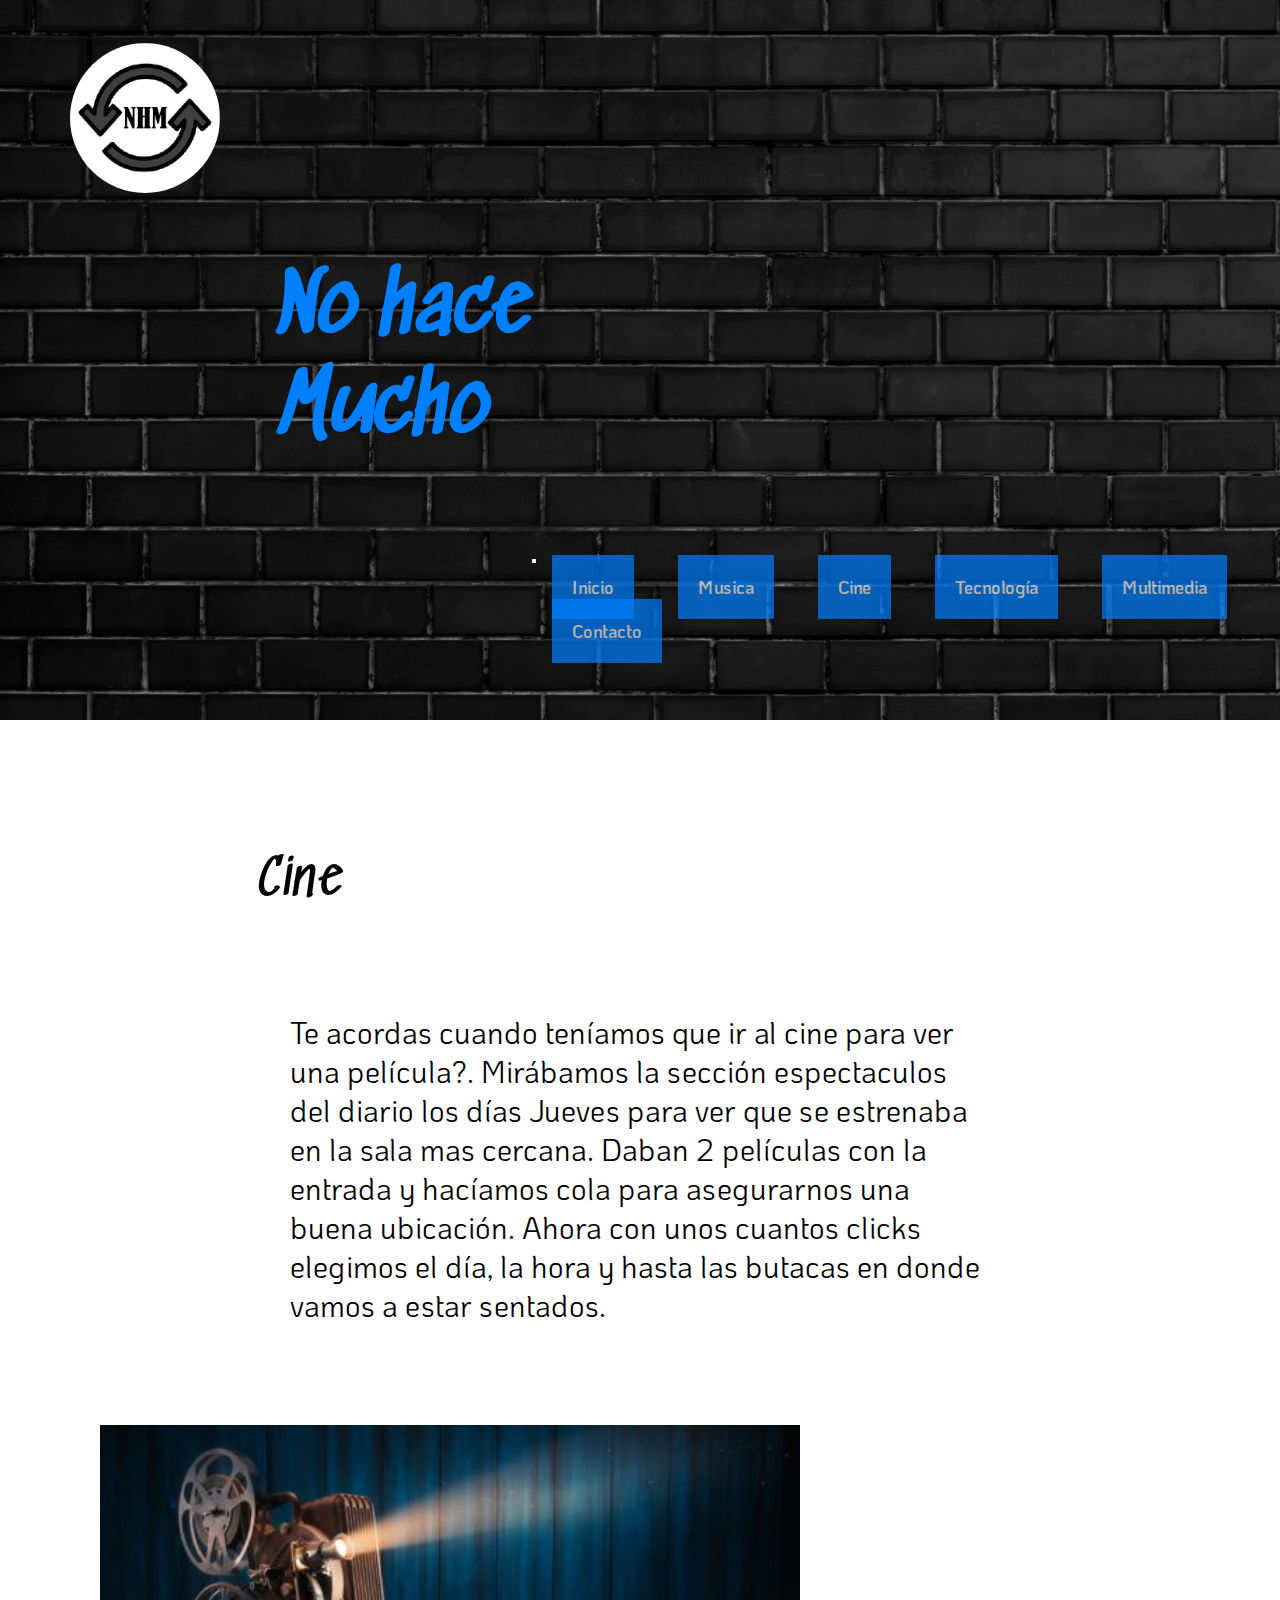
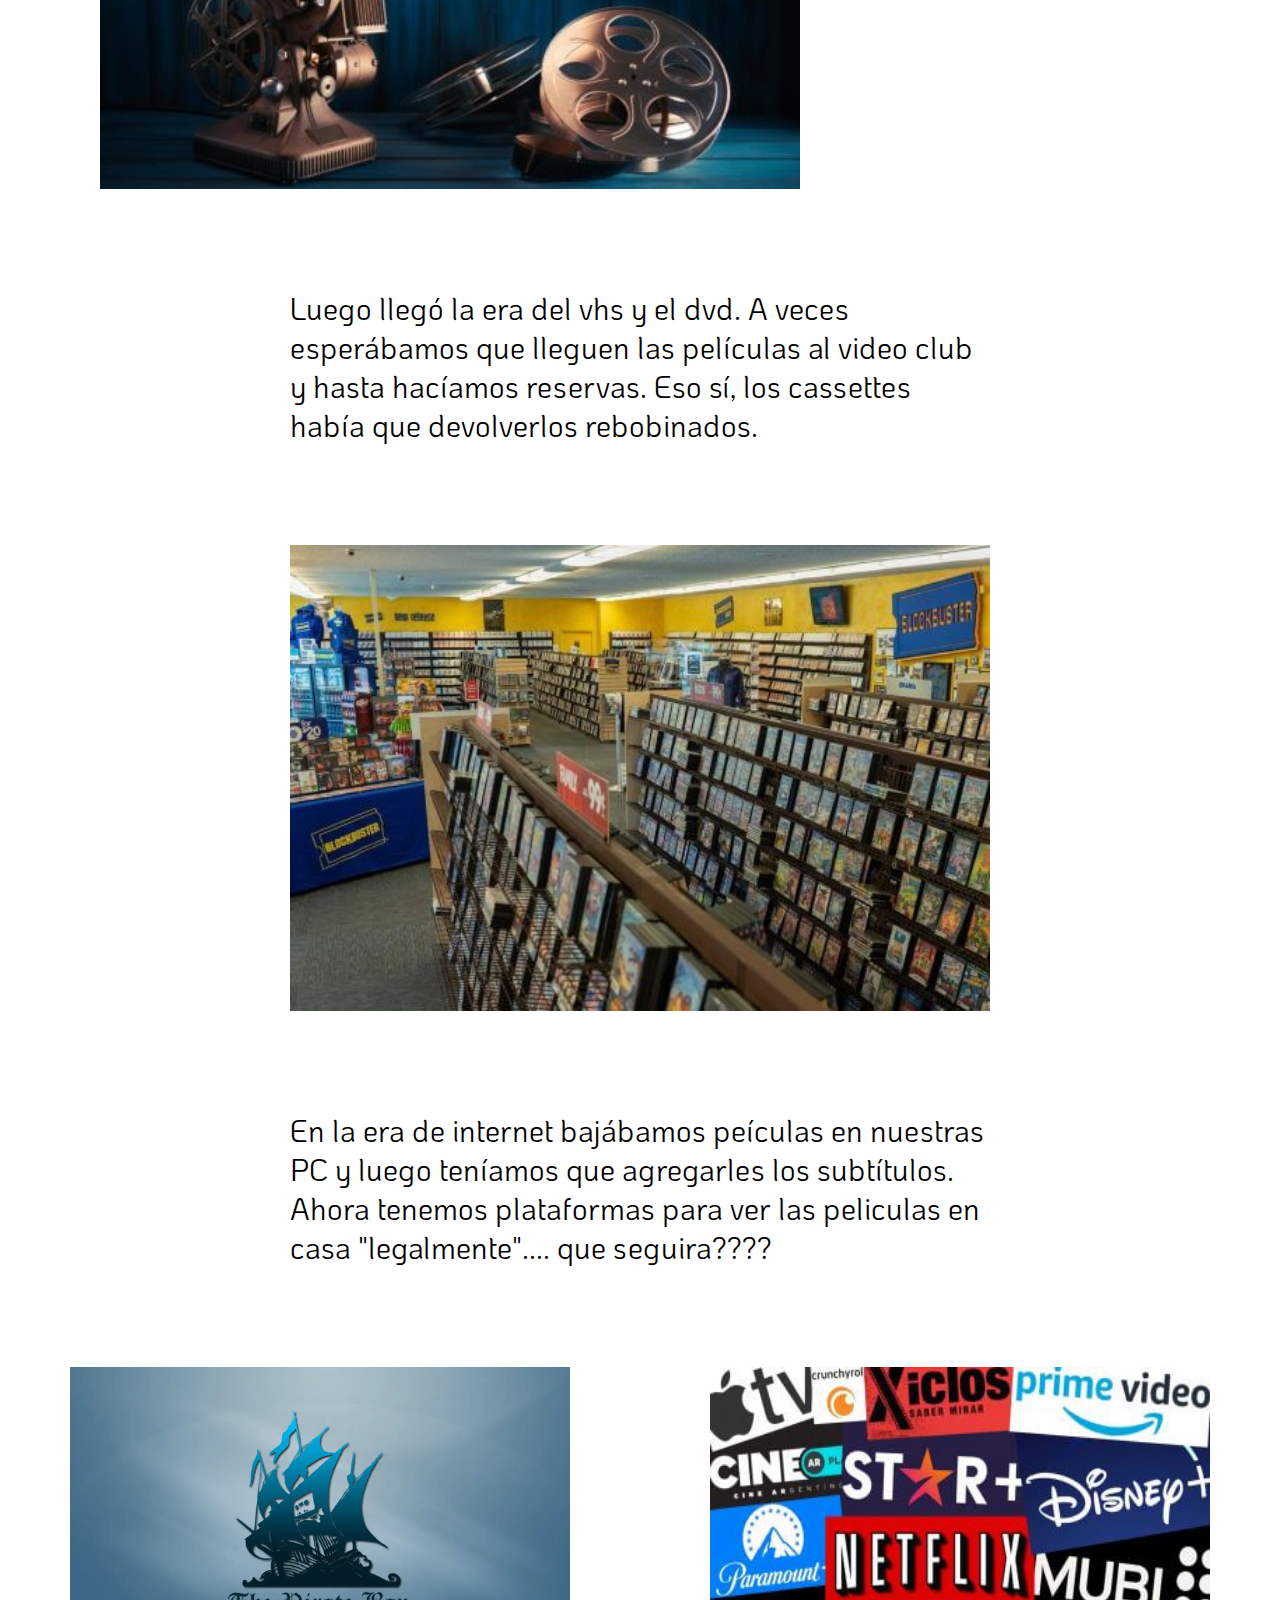
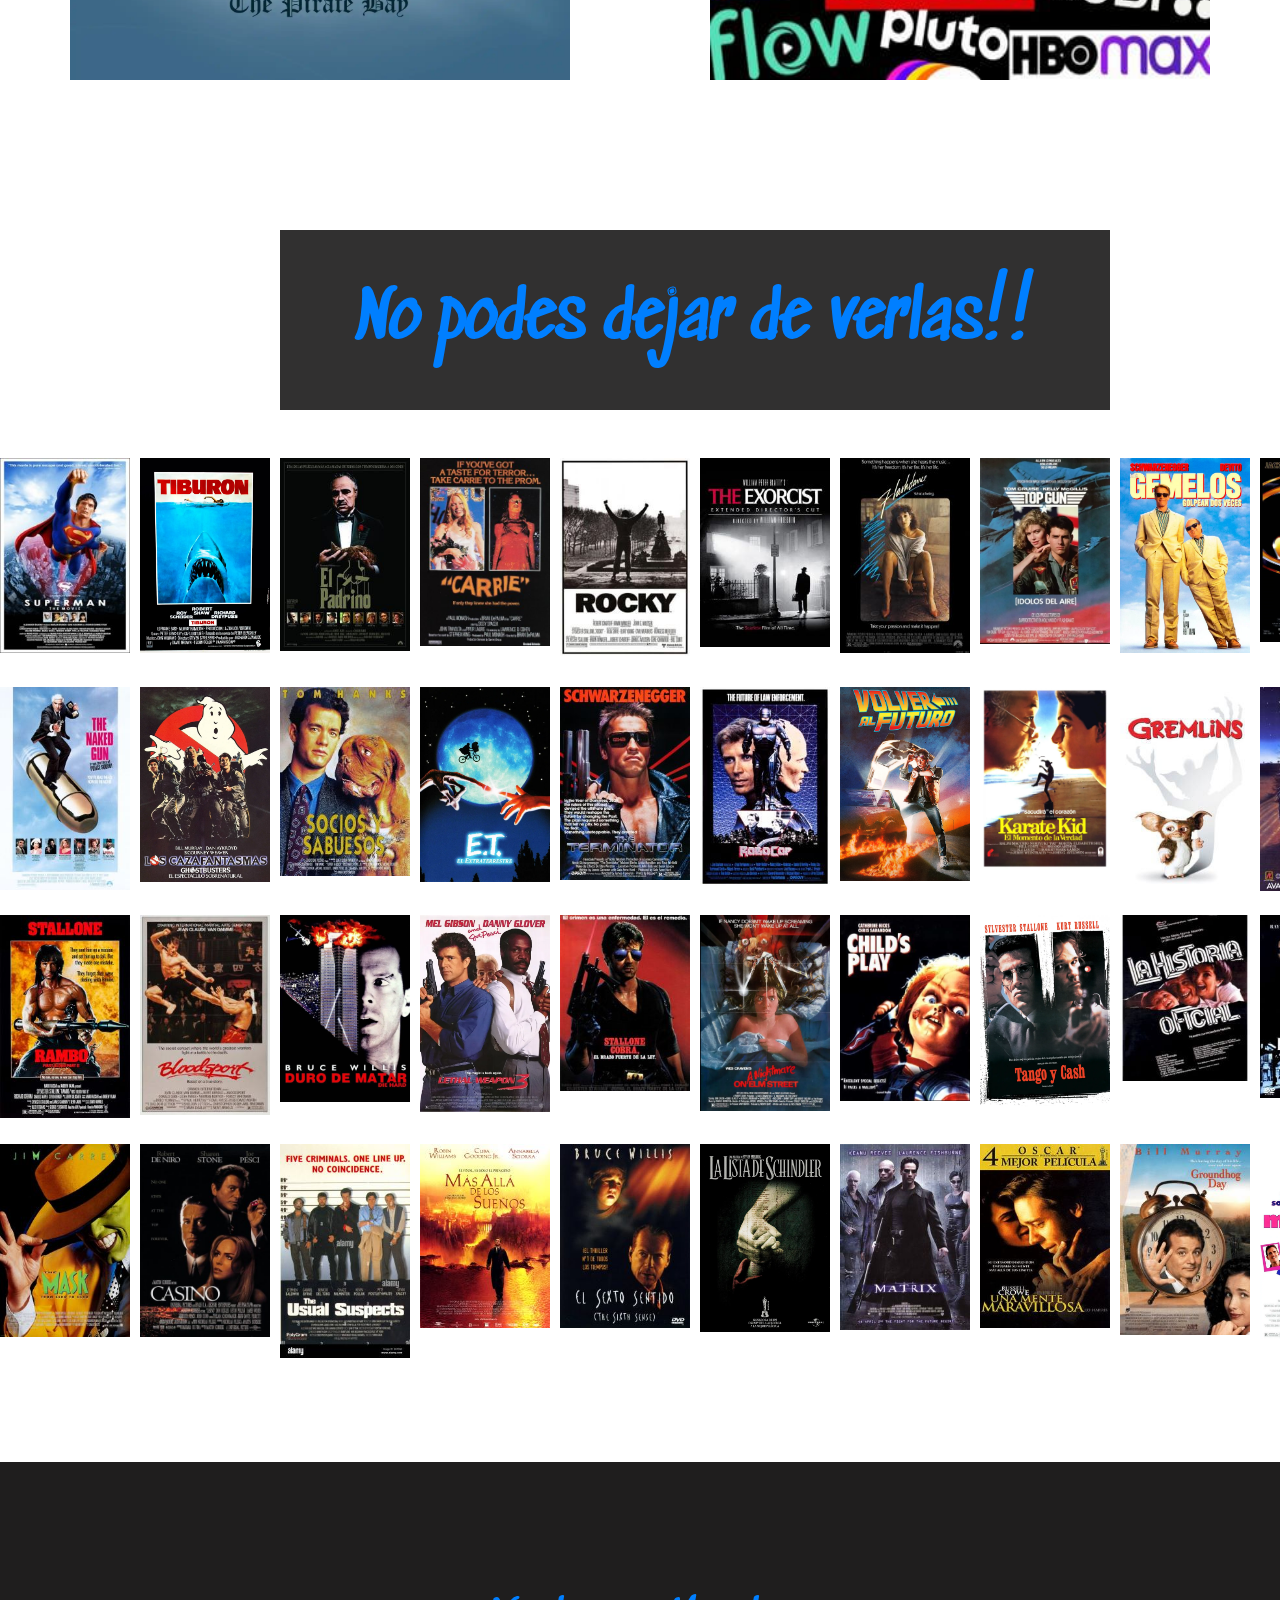
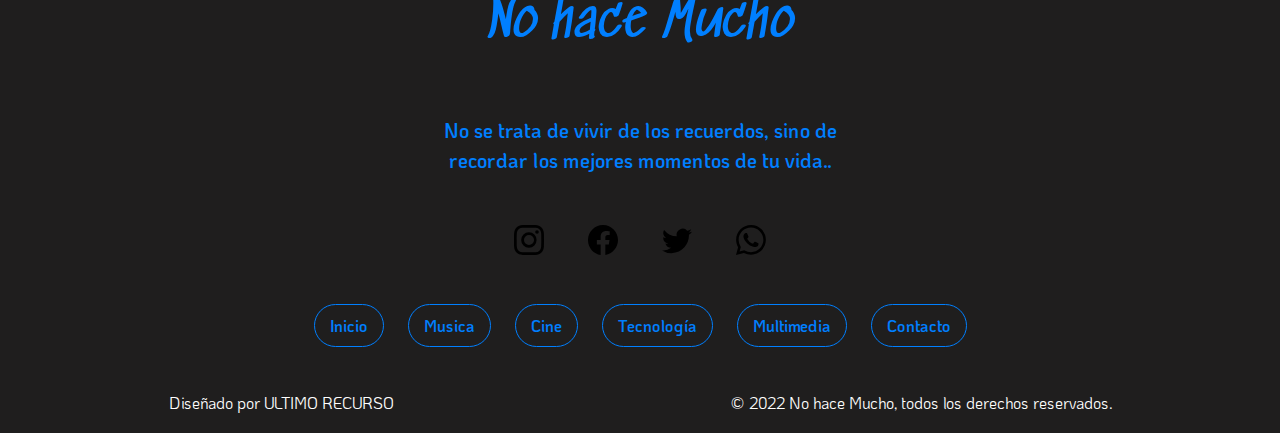
==== pagina/cine.html @ e4cb9e3b "primer subida" ====
<!DOCTYPE html>
<html lang="en">
<head>
    <meta charset="UTF-8">
    <meta http-equiv="X-UA-Compatible" content="IE=edge">
    <meta name="viewport" content="width=device-width, initial-scale=1.0">
    <link href="https://cdn.jsdelivr.net/npm/bootstrap@5.0.2/dist/css/bootstrap.min.css" rel="stylesheet" integrity="sha384-EVSTQN3/azprG1Anm3QDgpJLIm9Nao0Yz1ztcQTwFspd3yD65VohhpuuCOmLASjC" crossorigin="anonymous">
    <link rel="preconnect" href="https://fonts.googleapis.com">
    <link rel="preconnect" href="https://fonts.gstatic.com" crossorigin>
    <link href="https://fonts.googleapis.com/css2?family=KoHo&family=Sedgwick+Ave&display=swap" rel="stylesheet">
    <link rel="stylesheet" href="../css/estilos.css">
    <link href="https://unpkg.com/aos@2.3.1/dist/aos.css" rel="stylesheet">
    <link rel="stylesheet" href="https://cdnjs.cloudflare.com/ajax/libs/animate.css/4.1.1/animate.min.css">
    <title>No hace Mucho - cine -</title>
    <link rel="shortcut icon" href="../multimedia/favicon.ico" type="image/x-icon">
</head>
<body>
    <header>

        <div class="logo">
            <img src="../multimedia/logo.png" alt="logo">
        </div>

        <h1 class="titulo">No hace Mucho</h1>

        <nav class="menu navbar navbar-expand-lg navbar-light">
            <div class="container-fluid">
              <button class="navbar-toggler" type="button" data-bs-toggle="collapse" data-bs-target="#navbarNav" aria-controls="navbarNav" aria-expanded="false" aria-label="Toggle navigation">
                <span class="navbar-toggler-icon"></span>
              </button>
              <div class="collapse navbar-collapse" id="navbarNav">
                <ul class="lista navbar-nav">
                  <li class="nav-item">
                    <a aria-current="page" href="../index.html">Inicio</a>
                  </li>
                  <li class="nav-item">
                    <a href="../pagina/musica.html">Musica</a>
                  </li>
                  <li class="nav-item">
                    <a href="../pagina/cine.html">Cine</a>
                  </li>
                  <li class="nav-item">
                    <a href="../pagina/tecnologia.html">Tecnología</a>
                  </li>
                  <li class="nav-item">
                    <a href="../pagina/multimedia.html">Multimedia</a>
                  </li>
                  <li class="nav-item">
                    <a href="../pagina/contacto.html">Contacto</a>
                  </li>
                </ul>
              </div>
            </div>
          </nav>

    </header>

    <main>
      <section id="cineHistoria" class="parrafos">
        <h2 class="animate__animated animate__fadeInUpBig">Cine</h2>
        <div class="cineAntiguo">
          <p>
            Te acordas cuando teníamos que ir al cine para ver una película?.
            Mirábamos la sección espectaculos del diario los días Jueves para ver que se
            estrenaba en la sala mas cercana. Daban 2 películas con la entrada
            y hacíamos cola para asegurarnos una buena ubicación. Ahora
            con unos cuantos clicks elegimos el día, la hora y hasta las butacas
            en donde vamos a estar sentados.
          </p>
          <img src="../multimedia/cine2.jpg" alt="cine">
        </div>
        
        <div class="videoClub">
          <p>
            Luego llegó la era del vhs y el dvd. A veces esperábamos que lleguen las películas al video club y hasta hacíamos reservas. Eso sí, los cassettes había que devolverlos rebobinados.
          </p>
          <img src="../multimedia/block.jpg" alt="videoClub">
        </div>
        
        <div>
          <p>
            En la era de internet bajábamos peículas en nuestras PC y luego teníamos que agregarles los subtítulos. Ahora tenemos plataformas para ver las peliculas en casa "legalmente"....  que seguira????
          </p>
        </div>

        <div class="pirata">
          <img src="../multimedia/pirata.webp" alt="pirata">
          <img src="../multimedia/netflix.jpg" alt="netflix">
        </div>
      </section>
      
      <section id="alquiler">

        <div class="container">
          <div class="uno">
            <img src="../multimedia/superman.jpg" alt="superman">
          </div>
          <div class="dos">
            <img src="../multimedia/tibu.webp" alt="Tiburon">
          </div>
          <div class="tres">
            <img src="../multimedia/padrino.jpg" alt="El padrino">
          </div>
          <div class="cuatro">
            <img src="../multimedia/carrie.jpg" alt="Carrie">
          </div>
          <div class="cinco">
            <img src="../multimedia/rocky.jpg" alt="Rocky">
          </div>
          <div class="seis">
            <img src="../multimedia/exor.jpg" alt="El exorcista">
          </div>
          <div class="siete">
            <img src="../multimedia/flash.jpg" alt="Flashdance">
          </div>
          <div class="ocho">
            <img src="../multimedia/top.webp" alt="Top Gun">
          </div>
          <div class="nueve">
            <img src="../multimedia/gemelos.webp" alt="Gemelos">
          </div>
          <div class="diez">
            <img src="../multimedia/batman.webp" alt="Batman">
          </div>
          <div class="once">
            <img src="../multimedia/pistola.jpg" alt="La pistola desnuda">
          </div>
          <div class="doce">
            <img src="../multimedia/caza.webp" alt="Cazafantasmas">
          </div>
          <div class="trece">
            <img src="../multimedia/socios.jpg" alt="Socios y sabuesos">
          </div>
          <div class="catorce">
            <img src="../multimedia/etpelicula.webp" alt="Et">
          </div>
          <div class="quince">
            <img src="../multimedia/termi.jpg" alt="Terminator">
          </div>
          <div class="dieciseis">
            <img src="../multimedia/robocop.jpg" alt="Robocop">
          </div>
          <div class="diecisiete">
            <img src="../multimedia/volver.webp" alt="Volver al futuro">
          </div>
          <div class="dieciocho">
            <img src="../multimedia/karate.webp" alt="Karate Kid">
          </div>
          <div class="diecinueve">
            <img src="../multimedia/gremlins.jpg" alt="Gremlins">
          </div>
          <div class="veinte">
            <img src="../multimedia/cri.jpg" alt="Critters">
          </div>
          <div class="veintiuno">
            <img src="../multimedia/rambo.jpg" alt="Rambo">
          </div>
          <div class="veintidos">
            <img src="../multimedia/dragon.jpg" alt="El gran dragon blanco">
          </div>
          <div class="veintitres">
            <img src="../multimedia/duro.webp" alt="Duro de matar">
          </div>
          <div class="veinticuatro">
            <img src="../multimedia/arma.webp" alt="Arma mortal">
          </div>
          <div class="veinticinco">
            <img src="../multimedia/kobra.jpg" alt="Kobra">
          </div>
          <div class="veintiseis">
            <img src="../multimedia/pesadilla.webp" alt="Pesadillas">
          </div>
          <div class="veintisiete">
            <img src="../multimedia/chuk.jpg" alt="Chucky">
          </div>
          <div class="veintiocho">
            <img src="../multimedia/tango.webp" alt="Tango y cash">
          </div>
          <div class="veintinueve">
            <img src="../multimedia/historia.jpg" alt="La Historia oficial">
          </div>
          <div class="treinta">
            <img src="../multimedia/buenos.jpg" alt="Buenos muchachos">
          </div>
          <div class="treintiuno">
            <img src="../multimedia/mask.jpg" alt="La Mascara">
          </div>
          <div class="treintidos">
            <img src="../multimedia/casino.jpg" alt="casino">
          </div>
          <div class="treintitres">
            <img src="../multimedia/sospe.jpg" alt="Los Sospechosos de siempre">
          </div>
          <div class="treinticuatro">
            <img src="../multimedia/mas.jpg" alt="Mas alla de los sueños">
          </div>
          <div class="treinticinco">
            <img src="../multimedia/sexto.jpg" alt="Sexto sentido">
          </div>
          <div class="treintiseis">
            <img src="../multimedia/lista.webp" alt="La Lista de schindler">
          </div>
          <div class="treintisiete">
            <img src="../multimedia/matrix.jpg" alt="Matrix">
          </div>
          <div class="treintiocho">
            <img src="../multimedia/mente.jpg" alt="Una mente brillante">
          </div>
          <div class="treintinueve">
            <img src="../multimedia/marmota.jpg" alt="El dia de la marmota">
          </div>
          <div class="cuarenta">
            <img src="../multimedia/loco.webp" alt="Loco por Mary">
          </div>
          <div class="tituloAlquiler">
            <h3>No podes dejar de verlas!!</h3>
          </div>
        </div>
          
      </section>
        
    </main>

    <footer>
        <div class="pie_de_pagina">
             <h2>No hace Mucho</h2>
             <p>No se trata de vivir de los recuerdos, sino de<br>
              recordar los mejores momentos de tu vida..
             </p>
          <ul class="redes">
            <li><a href="https://instagram.com" target="_blank"><img src="../multimedia/instagram.svg" alt="instagram"></a></li>
            <li><a href="https://facebook.com" target="_blank"><img src="../multimedia/facebook.svg" alt="facebook"></a></li>
            <li><a href="https://twitter.com" target="_blank"><img src="../multimedia/twitter.svg" alt="twitter"></a></li>
            <li><a href="https://whatsapp.com" target="_blank"><img src="../multimedia/whatsapp.svg" alt="whatsapp"></a></li>
          </ul>
          <div class="footer-menu">
              <ul>
                <a href="../index.html"><li>Inicio</li></a>
                <a href="../pagina/musica.html"><li>Musica</li></a>
                <a href="../pagina/cine.html"><li>Cine</li></a>
                <a href="../pagina/tecnologia.html"><li>Tecnología</li></a>
                <a href="../pagina/multimedia.html"><li>Multimedia</li></a>
                <a href="../pagina/contacto.html"><li>Contacto</li></a>
              </ul>
          </div>
        </div>
        <div class="derechos">
            <p>Diseñado por ULTIMO RECURSO</p>
            <p class="copy">© 2022 No hace Mucho, todos los derechos reservados.</p>
        </div>
    </footer>
    
    <script src="https://unpkg.com/aos@2.3.1/dist/aos.js"></script>
    <script>
      AOS.init();
    </script>
    <script src="https://cdn.jsdelivr.net/npm/bootstrap@5.0.2/dist/js/bootstrap.bundle.min.js" integrity="sha384-MrcW6ZMFYlzcLA8Nl+NtUVF0sA7MsXsP1UyJoMp4YLEuNSfAP+JcXn/tWtIaxVXM" crossorigin="anonymous"></script>
</body>
</html>
---- css/estilos.css ----
* {
    margin: 0;
    padding: 0;
    box-sizing: border-box;
}

h2 {
    width: 600px;
    font-family: 'Sedgwick Ave', cursive;
    text-align: center;
    padding: 50px;
    font-size: 50px;
    font-weight: lighter;
    margin-top: 80px;
}

.parrafos p {
    font-family: 'KoHo', sans-serif;
    font-size: 30px;
    width: 800px;
    margin: auto;
    padding: 50px;
}



/**********--  HEADER  --**********/
/*********************************/



header {  
    background-image: url(../multimedia/fondo2.jpg);
    display: grid;
    grid-template-columns: 1fr 1fr 1fr 1fr 1fr;
    grid-template-rows: 1fr 1fr 1fr;
    gap: 0px 0px;
    grid-auto-flow: row;
    grid-template-areas:
      "logo . . . ."
      ". titulo titulo . ."
      ". . botonera botonera botonera";
  }
  
  .logo { grid-area: logo; }
  
  .titulo { grid-area: titulo; }
  
  .botonera { grid-area: botonera; }
  

.logo {
    grid-area: logo;
    align-self: center;
    padding: 20px;
}

.logo img {
    border-radius: 50%;
    width: 150px;
    margin-left: 50px;
}

h1 {
    font-size: 80px;
    font-family: 'Sedgwick Ave', cursive;
    color: #007fff;
    padding: 20px;
    align-self: flex-start;
}

nav {
    grid-area: botonera;
    align-self: center;
    justify-self: end;
    padding: 20px;
}

.menu li {
    display: inline-block;
    text-align: center;
    margin: 10px;
    opacity: .7;
    align-content: center;
}

.menu li:hover {
    opacity: 1;
}

.menu li a {
    text-decoration: none;
    text-align: center;
    margin: 10px;
    padding: 20px;
    background-color: #007fff;
    color: #f4f4f2;
    font-family: 'KoHo', sans-serif;
    font-size: 18px;
    font-weight: 600;
    top: 0;
}

.menu li a:hover {
    background-color: #0034c4;
    color: #f4f4f2;
    border-radius: 5px;
    position: relative;
    top: 10px;
    transition: 0.7s ease;
    border: 1px solid white;
}



/**********--  INDEX, QUIENES SOMOS  --**********/
/**********************************************/



#quienes {
    display: flex;
    flex-direction: column;
    align-content: center;
    justify-content: center;
}

.animacion {
    z-index: 1;
    position: absolute;
    width: 1200px;
    height: 500px;
    margin: 50px;
    top: 610px;
    left: 45px;
}

.puerta1 {
    display: inline-block;
    z-index: 1;
    width: 600px;
    height: 500px;
    background-color: #96abc2;
    opacity: 0.5;
    animation-name: abrir;
    animation-duration: 1s;
    animation-fill-mode: forwards;
    animation-delay: 1s;
    border-radius: 10px 0 0 10px;
}

.puerta2 {
    z-index: 1;
    float: right;
    width: 600px;
    height: 500px;
    background-color: #96abc2;
    opacity: 0.5;
    animation-name: abrir;
    animation-duration: 1s;
    animation-fill-mode: forwards;
    animation-delay: 1s;
    border-radius: 0 10px 10px 0;
}

@keyframes abrir {
    
    from {
        width: 600px;
    }

    to {
        width: 0px;
    }

}

#quienes p {
    font-family: 'KoHo', sans-serif;
    font-size: 30px;
    padding: 50px;
    padding-top: 20px;
    max-width: 800px;
    margin: auto;
    margin-bottom: 150px;
}

.carousel img {
   width: 80%; 
   height: 600px;
   margin-left: auto;
   margin-right: auto;
}

/**********--  INDEX, SECCION 2  --**********/
/******************************************/

#sec_dos {  
    margin-bottom: 50px;
    padding: 20px;
    display: grid;
    grid-template-columns: 1fr 1fr 1fr;
    grid-template-rows: 1fr 1fr 1fr 1fr 1fr 1fr;
    gap: 0px 0px;
    grid-auto-flow: row;
    grid-template-areas:
      "titulo titulo titulo"
      "musica cine tecno"
      "musica cine tecno"
      "musica cine tecno"
      "musica cine tecno"
      "musica cine tecno";
  }
  
  .musica { grid-area: musica; }
  
  .cine { grid-area: cine; }
  
  .tecno { grid-area: tecno; }
  
  .titulo { grid-area: titulo; }

.titulo {
    grid-area: titulo;
    justify-self: center;
    align-self: center;
}

#sec_dos h3 {
    font-family: 'Sedgwick Ave', cursive;
    font-size: 50px;
    padding: 30px;
}

.musica {
    grid-area: musica;
    display: flex;
    flex-direction: column;
    align-items: center;
    justify-items: center;
}
  
.cine {
    grid-area: cine;
    display: flex;
    flex-direction: column;
    align-items: center;
    justify-items: center;
}

#sec_dos .margen_cine {
    margin-top: 80px;
}

.tecno {
    grid-area: tecno;
    display: flex;
    flex-direction: column;
    align-items: center;
    justify-items: center;
}

#sec_dos img {
    opacity: 0.7;
}

#sec_dos img:hover {
    opacity: 1;
}

#sec_dos p {
    max-width: 400px;
    margin: 10px auto;
    font-family: 'KoHo', sans-serif;
    font-size: 20px;
    padding: 15px;
    font-weight: 600;
}

#sec_dos h4 {
    font-family: 'Sedgwick Ave', cursive;
    font-size: 25px;
    padding: 20px;
    text-align: center;
    color: black;
}

#sec_dos h4:hover {
    font-family: 'Sedgwick Ave', cursive;
    color: #0034c4;
    background-color: #96abc2;
    transition: 0.5s ease-in;
    width: 200px;
    border-radius: 10px;
    margin-bottom: 10px;
}

#sec_dos a {
    text-decoration: none;
}

/**********--  FOOTER  --**********/
/*********************************/

.pie_de_pagina {
    display: flex;
    flex-direction: column;
    height: auto;
    background-color: #1f1e1e;

    align-items: center;
    justify-content: center;
    text-align: center;
}

.pie_de_pagina h2 {
    color: #007fff;
}

.pie_de_pagina p {
    padding: 20px;
    padding-top: 0;
    max-width: 500px;
    margin: 10px auto;
    line-height: 30px;
    font-size: 20px;
    color: #007fff;
    font-family: 'KoHo', sans-serif;
    font-weight: 600;
}

.pie_de_pagina .redes li {
    list-style-type: none;
    display: inline-block;
    padding: 20px;
}

.pie_de_pagina .redes li a img {
    width: 30px;
}

.pie_de_pagina .footer-menu ul {
    list-style-type: none;
    padding: 15px 15px;
}

.pie_de_pagina .footer-menu ul li {
    display: inline-block;
    padding: 10px 15px;
    border: 1px solid #007fff;
    border-radius: 25px;
    background-color: transparent;
    margin: 10px;
    color: #007fff;
    font-family: 'KoHo', sans-serif;
    font-weight: 600;
}

.pie_de_pagina .footer-menu ul li:hover {
    display: inline-block;
    padding: 10px 15px;
    border-radius: 25px;
    border: 1px solid white;
    background-color: white;
    margin: 0 10px;
    color: black;
    font-family: 'KoHo', sans-serif;
    font-weight: 600;
}

.derechos {
    display: flex;
    flex-direction: row;
    justify-content: space-around;
    background-color: #1f1e1e;
}

.derechos p {
    padding: 20px;
    font-family: 'KoHo', sans-serif;
    color: white;
}

.copy {
    padding-left: 200px;
}



/**********--  MUSICA  --*******************/
/******************************************/



#dos_musica, #tres_musica, #cuatro_musica, #cinco_musica h2 {
    color: #0034c4;
}

#dos_musica, #tres_musica, #cuatro_musica, #cinco_musica, .card-group .card h5 {
    color: #007fff;
}

#dos_musica, #tres_musica, #cuatro_musica, #cinco_musica, .card-group .card p {
    color: white;
}

.enlaces img {
    width: 100px;
    margin-top: 50px;
}

.card {
    padding: 5px;
    margin: 10px;
    background-color: #313030;
}

.card-group {
    margin-left: auto;
    margin-right: auto;
}

.menuMusica {
    display: flex;
    flex-direction: row;
}

.titsesenta {
    color: #0034c4;
}

#dos_musica .card-group .card img {
    padding: 15px;
    border: 2px solid #0034c4;
    background-color: #96abc2;
}

#tres_musica .card-group .card img {
    padding: 15px;
    border: 2px solid #2d5e41;
    background-color: #47a15b;
}

.titsetenta {
    color: #0034c4;
}


#cuatro_musica .card-group .card img {
    padding: 15px;
    border: 2px solid #efb810;
    background-color: #cda434;
}

#cinco_musica .card-group .card img {
    padding: 15px;
    border: 2px solid white;
    background-color: #0034c4;
}

#cinco_musica {
    margin-bottom: 100px;
}



/**********--  CINE  --*********************/
/******************************************/



.cineAntiguo {
    display: flex;
    flex-direction: column;
}

.cineAntiguo img {
    width: 700px;
    margin-left: 100px;
    padding: 50px 0 50px 0;
}

.videoClub {
    display: flex;
    flex-direction: column;
}

.videoClub img {
    width: 700px;
    margin-left: auto;
    margin-right: auto;
    padding: 50px 0 50px 0;
}

.pirata {
    display: flex;
    flex-direction: row;
    justify-content: space-around;
    margin-bottom: 100px;
}

.pirata img {
    width: 600px;
    padding: 50px;
}

#alquiler .container {  display: grid;
    grid-template-columns: 1fr 1fr 1fr 1fr 1fr 1fr 1fr 1fr 1fr 1fr;
    grid-template-rows: 1fr 1fr 1fr 1fr 1fr;
    gap: 10px 10px;
    grid-auto-flow: row;
    grid-template-areas:
      ". . tituloAlquiler tituloAlquiler tituloAlquiler tituloAlquiler tituloAlquiler tituloAlquiler . ."
      "uno dos tres cuatro cinco seis siete ocho nueve diez"
      "once doce trece catorce quince dieciseis diecisiete dieciocho diecinueve veinte"
      "veintiuno veintidos veintitres veinticuatro veinticinco veintiseis veintisiete veintiocho veintinueve treinta"
      "treintiuno treintidos treintitres treinticuatro treinticinco treintiseis treintisiete treintiocho treintinueve cuarenta";
      margin-bottom: 100px;
  }
  
  .uno { grid-area: uno; }
  
  .dos { grid-area: dos; }
  
  .tres { grid-area: tres; }
  
  .cuatro { grid-area: cuatro; }
  
  .cinco { grid-area: cinco; }
  
  .seis { grid-area: seis; }
  
  .siete { grid-area: siete; }
  
  .ocho { grid-area: ocho; }
  
  .nueve { grid-area: nueve; }
  
  .diez { grid-area: diez; }
  
  .once { grid-area: once; }
  
  .doce { grid-area: doce; }
  
  .trece { grid-area: trece; }
  
  .catorce { grid-area: catorce; }
  
  .quince { grid-area: quince; }
  
  .dieciseis { grid-area: dieciseis; }
  
  .diecisiete { grid-area: diecisiete; }
  
  .dieciocho { grid-area: dieciocho; }
  
  .diecinueve { grid-area: diecinueve; }
  
  .veinte { grid-area: veinte; }
  
  .veintiuno { grid-area: veintiuno; }
  
  .veintidos { grid-area: veintidos; }
  
  .veintitres { grid-area: veintitres; }
  
  .veinticuatro { grid-area: veinticuatro; }
  
  .veinticinco { grid-area: veinticinco; }
  
  .veintiseis { grid-area: veintiseis; }
  
  .veintisiete { grid-area: veintisiete; }
  
  .veintiocho { grid-area: veintiocho; }
  
  .veintinueve { grid-area: veintinueve; }
  
  .treinta { grid-area: treinta; }
  
  .treintiuno { grid-area: treintiuno; }
  
  .treintidos { grid-area: treintidos; }
  
  .treintitres { grid-area: treintitres; }
  
  .treinticuatro { grid-area: treinticuatro; }
  
  .treinticinco { grid-area: treinticinco; }
  
  .treintiseis { grid-area: treintiseis; }
  
  .treintisiete { grid-area: treintisiete; }
  
  .treintiocho { grid-area: treintiocho; }
  
  .treintinueve { grid-area: treintinueve; }
  
  .cuarenta { grid-area: cuarenta; }
  
  .tituloAlquiler { grid-area: tituloAlquiler; }
  
#alquiler .container img {
    width: 130px;
}

#alquiler .container img:hover {
    transform: scale(2, 2);
    transition: 2s;
    border: 5px solid white;
}

#alquiler .tituloAlquiler h3 {
    font-size: 4rem;
    font-family: 'Sedgwick Ave', cursive;
    padding: 50px;
    color: #007fff;
    background-color: #313030;
    text-align: center;
}



/**********-- TECNOLOGIA  --****************/
/******************************************/



#dos_tecno {
    background-color: #96abc2;
    margin-top: 100px;
}

#dos_tecno h4 {
    text-align: center;
    padding: 50px;
    font-family: 'Sedgwick Ave', cursive;
    font-size: 3rem;
}

#dos_tecno .container .telef {
    display: flex;
    flex-direction: row;
    justify-content: space-between;
    padding: 50px;
    background-color: #96abc2;
}

#dos_tecno .container .telef img {
    width: 300px;
    height: 200px;
    border: 2px solid #1f1e1e;
}

 #dos_tecno .container .telef p {
    padding: 20px;
    font-weight: bold;
}

#tres_tecno h6 {
    font-size: 2.5rem;
    padding: 80px;
    font-family: 'Sedgwick Ave', cursive;
}

#tres_tecno iframe {
    border: 15px solid #2d5e41;
}

#tres_tecno p {
    background-color: #313030;
    color: white;
    padding: 45px;
}

#cuatro_tecno {
    background-color: #96abc2;
    margin: 50px 0 50px 0;
}

#cuatro_tecno h4 {
    text-align: center;
    padding: 50px;
    font-family: 'Sedgwick Ave', cursive;
    font-size: 3rem;
}

#cuatro_tecno img {
    padding: 20px;
}

#cuatro_tecno p {
    padding: 40px;
    color: black;
    font-weight: bold;
}

#cuatro_tecno .juegos {
    display: flex;
    flex-direction: column;
    margin-top: 50px;
}

#cuatro_tecno .juegos img {
    width: 300px;
}

#cinco_tecno {
    margin-bottom: 50px;
}


/**********--  MULTIMEDIA  --**********/
/***********************************/


.container_guitarristas {  display: grid;
    grid-template-columns: 1fr 1fr 1fr 1fr 1fr 1fr 1fr 1fr 1fr 1fr 1fr 1fr;
    grid-template-rows: 1fr 1fr 1fr 1fr 1fr 1fr 1fr 1fr 1fr 1fr 1fr 1fr 1fr;
    gap: 5px 5px;
    grid-auto-flow: row;
    padding: 50px;
    background-image: url(../multimedia/fondoAzul.jpg);
    background-size: contain;
    max-width: 90%;
    margin-left: auto;
    margin-right: auto;
    margin-bottom: 100px;
    grid-template-areas:
      ". . . titulo titulo titulo titulo titulo titulo . . ."
      "david david david . david_video david_video mollo mollo mollo . . ."
      "david david david david_titulo david_video david_video mollo mollo mollo . . ."
      ". slash slash . . . mollo mollo mollo . mollo_video mollo_video"
      ". slash slash . . . mollo mollo mollo mollo_titulo mollo_video mollo_video"
      ". slash slash . slash_video slash_video . . . . . ."
      ". slash slash slash_titulo slash_video slash_video mark mark mark . mark_video mark_video"
      "angus angus angus . . . mark mark mark mark_titulo mark_video mark_video"
      "angus angus angus . angus_video angus_video . . . . . ."
      "angus angus angus angus_titulo angus_video angus_video jimi jimi jimi . jimi_video jimi_video"
      ". . . . . . jimi jimi jimi . jimi_video jimi_video"
      "eric eric eric eric eric_titulo eric_video eric_video . . jimi_titulo . ."
      "eric eric eric eric . eric_video eric_video . . . . .";
  }
  
  .titulo { grid-area: titulo; }
  
  .david { grid-area: david; }
  
  .david_titulo { grid-area: david_titulo; }
  
  .david_video { grid-area: david_video; }
  
  .mollo { grid-area: mollo; }
  
  .mollo_titulo { grid-area: mollo_titulo; }
  
  .mollo_video { grid-area: mollo_video; }
  
  .slash { grid-area: slash; }
  
  .slash_titulo { grid-area: slash_titulo; }
  
  .slash_video { grid-area: slash_video; }
  
  .mark { grid-area: mark; }
  
  .mark_titulo { grid-area: mark_titulo; }
  
  .mark_video { grid-area: mark_video; }
  
  .angus { grid-area: angus; }
  
  .angus_titulo { grid-area: angus_titulo; }
  
  .angus_video { grid-area: angus_video; }
  
  .eric { grid-area: eric; }
  
  .eric_titulo { grid-area: eric_titulo; }
  
  .eric_video { grid-area: eric_video; }
  
  .jimi { grid-area: jimi; }
  
  .jimi_titulo { grid-area: jimi_titulo; }
  
  .jimi_video { grid-area: jimi_video; }
  
  
#guitarristas .container_guitarristas div {
    display: flex;
    align-self: center;
}

.container_guitarristas .titulo h2 {
    font-size: 80px;
    font-family: 'Sedgwick Ave', cursive;
    align-self: flex-end;
    padding: 20px;
    color: white;
}

.container_guitarristas img {
    width: 100%;
  }

.container_guitarristas h5 {
    color: #0034c4;
    padding: 20px;
    font-family: 'KoHo', sans-serif;
    font-weight: 900;
  }

.subti {
    display: flex;
    align-items: center;
    justify-items: center;
    text-align: center;
    background-color: #96abc2;
  }
  
.david, .david_video, .david_titulo {
    border: 5px solid yellow;
    border-radius: 5%;
  }

.mollo, .mollo_titulo, .mollo_video {
    border: 5px solid green;
    border-radius: 5%;
  }

.slash, .slash_titulo, .slash_video {
    border: 5px solid white;
    border-radius: 5%;
}

.mark, .mark_video, .mark_titulo {
    border: 5px solid aqua;
    border-radius: 5%;
}

.angus, .angus_titulo, .angus_video {
    border: 5px solid crimson;
    border-radius: 5%;
}

.jimi, .jimi_titulo, .jimi_video {
    border: 5px solid black;
    border-radius: 5%;
}

.eric, .eric_titulo, .eric_video {
    border: 5px solid red;
    border-radius: 5%;
}



/**********--  CONTACTO  --**********/
/***********************************/



#contacto {
    padding: 50px;
}

#contacto h2 {
    background-color: #96abc2;
    padding: 5px;
    width: 250px;
    border: 1px solid #96abc2;
    margin-top: 50px;
}

#contacto p {
    font-family: 'KoHo', sans-serif;
    font-size: 30px;
    font-weight: 600;
    width: 800px;
    margin: auto;
    padding: 50px;
}

#formulario {
    padding: 50px;
    position: relative;
    top: 0;
    left: 0;
}

#formulario h3 {
    font-family: 'Sedgwick Ave', cursive;
    font-size: 60px;
    padding: 80px;
    color: #007fff;
    text-align: center;
    text-shadow: 1px 5px #1f1e1e;
}

#formulario form {
    display: flex;
    flex-direction: column;
    width: 1200px;
    margin-left: auto;
    margin-right: auto;
    padding: 50px;
}

#formulario form .campos {
    display: flex;
    flex-direction: row;
    justify-content: end;
    padding: 20px;
    margin-bottom: 60px;
}

#formulario form label {
    font-size: 30px;
    font-weight: 600;
    font-family: 'KoHo', sans-serif;
    background-color: white;
    padding: 5px;
}

#formulario form input {
    width: 800px;
    font-size: 40px;
    margin-left: 20px;
    border: none;
    border-bottom: 2px solid #1f1e1e;
    background-color: transparent;
}

#formulario form .textarea {
    display: flex;
    justify-items: center;
}

#formulario form .enviar {
    display: flex;
    flex-direction: row;
    justify-content: center;
}

#formulario form .enviar button {
    width: 400px;
    height: 100px;
    background-color: #96abc2;
    border: none;
    font-family: 'KoHo', sans-serif;
    font-size: 25px;
    font-weight: 600;
}

textarea {
    width: 800px;
    height: 60px;
    border: none;
    border-bottom: 2px solid #1f1e1e;
    font-size: 20px;
    background-color: transparent;
    padding-top: 10px;
    padding-left: 10px;
    margin-left: 20px;
}

#background-video {
    width: 100vw;
    height: 100vh;
    object-fit: cover;
    position: fixed;
    left: 0;
    right: 0;
    top: 0;
    bottom: 0;
    z-index: -1;
  }



/**********--  RESPONSIVE MOVIL  --**********/
/******************************************/



  @media all and (max-width:576px) {

    h2 {
        width: 100%;
    }

    .parrafos p {
        font-family: 'KoHo', sans-serif;
        font-size: 30px;
        width: 100%;
        margin: auto;
        padding: 50px;
    }
  


/**********--  HEADER  --*******************/
/******************************************/
  

    header {  
        background-color: #96abc2;
        background-image: url(../multimedia/fondo2.jpg);
        display: grid;
        grid-template-columns: 1fr 1fr;
        grid-template-rows: 1fr 1fr 1fr;
        gap: 0px 0px;
        grid-auto-flow: row;
        grid-template-areas:
          "logo logo"
          "titulo titulo"
          "botonera botonera";
      }

    .menu li {
        display: block;
        text-align: center;
        margin: 10px;
        opacity: 1;
        align-content: center;
    }

    .menu li a {
        padding: 0;
        color: #0034c4;
        background-color: transparent;
        font-family: 'KoHo', sans-serif;
        font-size: 18px;
        font-weight: 600;
        top: 0;
    }

    .menu li a:hover {
        border-radius: 0;
        border: none;
        padding: 0;
        background-color: transparent;
        color: black;
        border-radius: 5px;
        position: relative;
        top: 0;
        transition: none;
        border: none;
    }
    
    .menu {
        background-color: #96abc2;
    }

/**********--  INDEX, QUIENES SOMOS  --**********/
/**********************************************/
    

     .animacion {
        display: inline-flex;
        width: 100%;
        height: 100%;
        margin: auto;
        top: auto;
        left: auto;
    }

     .puerta1 {
        width: 100%;
        height: 100%;
    }

    .puerta2 {
        width: 100%;
        height: 100%;
    }

    #quienes h2 {
        padding: 50px;
        width: 100%;
        margin-top: 150px;
     } 

    .carousel img { 
        height: auto;
        width: 100%;
     }


/**********--  INDEX, SECCION 2  --**********/
/******************************************/


    #sec_dos {  
        padding: 20px;
        display: grid;
        grid-template-columns: 1fr;
        grid-template-rows: 1fr 3fr 3fr 3fr;
        gap: 0px 0px;
        grid-auto-flow: column;
        grid-template-areas:
          "titulo"
          "musica"
          "cine"
          "tecno";
      }
      
    #sec_dos img {
        width: 100%;
    }
    
    
    
/**********--  FOOTER  --*******************/
/******************************************/
    

    .pie_de_pagina p {
        max-width: 300px;
        margin: 20px auto;
    }


/**********--  CINE  --*********************/
/******************************************/


    .cineAntiguo img {
        width: 100%;
        margin-left: 0;
    }

    .videoClub img {
        width: 100%;
        margin-left: 0;
        margin-right: 0;
    }

    .pirata {
        flex-direction: column;
    }

    .pirata img {
        width: 100%;
        padding: 50px;
    }

    #alquiler .container {  display: grid;
        grid-template-columns: 1fr 1fr 1fr;
        grid-template-rows: 1fr 1fr 1fr 1fr 1fr 1fr 1fr 1fr 1fr 1fr 1fr 1fr 1fr 1fr 1fr;
        gap: 10px 10px;
        grid-auto-flow: column;
        grid-template-areas:
          "tituloAlquiler tituloAlquiler tituloAlquiler"
          "uno dos tres"
          "cuatro cinco seis"
          "siete ocho nueve"
          "diez once doce"
          "trece catorce quince"
          "dieciseis diecisiete dieciocho"
          "diecinueve veinte veintiuno"
          "veintidos veintitres veinticuatro"
          "veinticinco veintiseis veintisiete"
          "veintiocho veintinueve treinta"
          "treintiuno treintidos treintitres"
          "treinticuatro treinticinco treintiseis"
          "treintisiete treintiocho treintinueve"
          "cuarenta . .";
      }

    #alquiler .container img {
        width: 100%;
    }
    
    #alquiler .tituloAlquiler h3 {
        font-size: 4rem;
        font-family: 'Sedgwick Ave', cursive;
        padding: 50px;
        color: #007fff;
        background-color: #313030;
        text-align: center;
    }


     /**********-- TECNOLOGIA  --****************/
    /******************************************/
    

    #dos_tecno .container .telef {
        display: flex;
        flex-direction: column;
        justify-content: space-between;
    }

    #dos_tecno .container .telef img {
        width: 300px;
        height: auto;
    }

    #tres_tecno iframe {
        width: 100%;
        margin-bottom: 50px;
    }

    #cuatro_tecno img {
        align-self: center;
    }



    /**********--  MULTIMEDIA  --**********/
   /*************************************/
    

   .container_guitarristas {  display: grid;
    grid-template-columns: 1fr 1fr;
    grid-template-rows: repeat(22) 1fr;
    gap: 5px 5px;
    grid-auto-flow: column;
    padding: 50px;
    grid-template-areas:
      "titulo titulo"
      "david david"
      "david_titulo david_titulo"
      "david_video david_video"
      "mollo mollo"
      "mollo_titulo mollo_titulo"
      "mollo_video mollo_video"
      "slash slash"
      "slash_titulo slash_titulo"
      "slash_video slash_video"
      "mark mark"
      "mark_titulo mark_titulo"
      "mark_video mark_video"
      "angus angus"
      "angus_titulo angus_titulo"
      "angus_video angus_video"
      "eric eric"
      "eric_titulo eric_titulo"
      "eric_video eric_video"
      "jimi jimi"
      "jimi_titulo jimi_titulo"
      "jimi_video jimi_video";
  }
  
  
    .container_guitarristas .titulo h2 {
    font-size: 50px;
}

    .container_guitarristas h5 {
    margin-left: auto;
    margin-right: auto;
  }

    .subti {
    align-self: center;
    width: 100%;
    height: 100px;
    margin-left: auto;
    margin-right: auto;
  }
  
    .david, .mollo, .slash, .mark, .angus, .jimi, .eric {
    display: flex;
    align-self: center;
  }

    .david_video {
    display: flex;
    align-self: center;
    margin-left: auto;
    margin-right: auto;
  }

    .angus, .angus_titulo, .angus_video {
    margin-top: 50px;
    margin-bottom: 50px;
  }

   .jimi, .jimi_titulo, .jimi_video {
    margin-top: 50px;
    margin-bottom: 50px;
  }

   .eric, .eric_titulo, .eric_video {
    margin-top: 50px;
    margin-bottom: 50px;
  } 


    /**********--  CONTACTO  --**********/
   /***********************************/

    
   #contacto h2 {
    width: 100%;
    margin-top: 50px;
    }

    #contacto p {
        width: 100%;
    }

    #formulario h3 {
        font-family: 'Sedgwick Ave', cursive;
        font-size: 55px;
        padding: 80px;
        padding-top: 32px;
    }

    #formulario form {
        width: 100%;
        background-color: #96abc2;
    }

    #formulario form .campos {
        flex-direction: column;
    }

    #formulario form label {
        margin-bottom: 30px;
        width: 100%;
        font-size: 20px;
    }
    
    #formulario form input {
        width: 100%;
        font-size: 20px;
    }

    #formulario form .enviar button {
        border: 4px solid white;
    }

    #formulario form #background-video {
        width: 100%;
    }
    
    #background-video {
        display: none;
      }
    
    textarea {
        width: 100%;
        height: auto;
        padding: 10px;
        margin-bottom: 10px;
    }
    
}
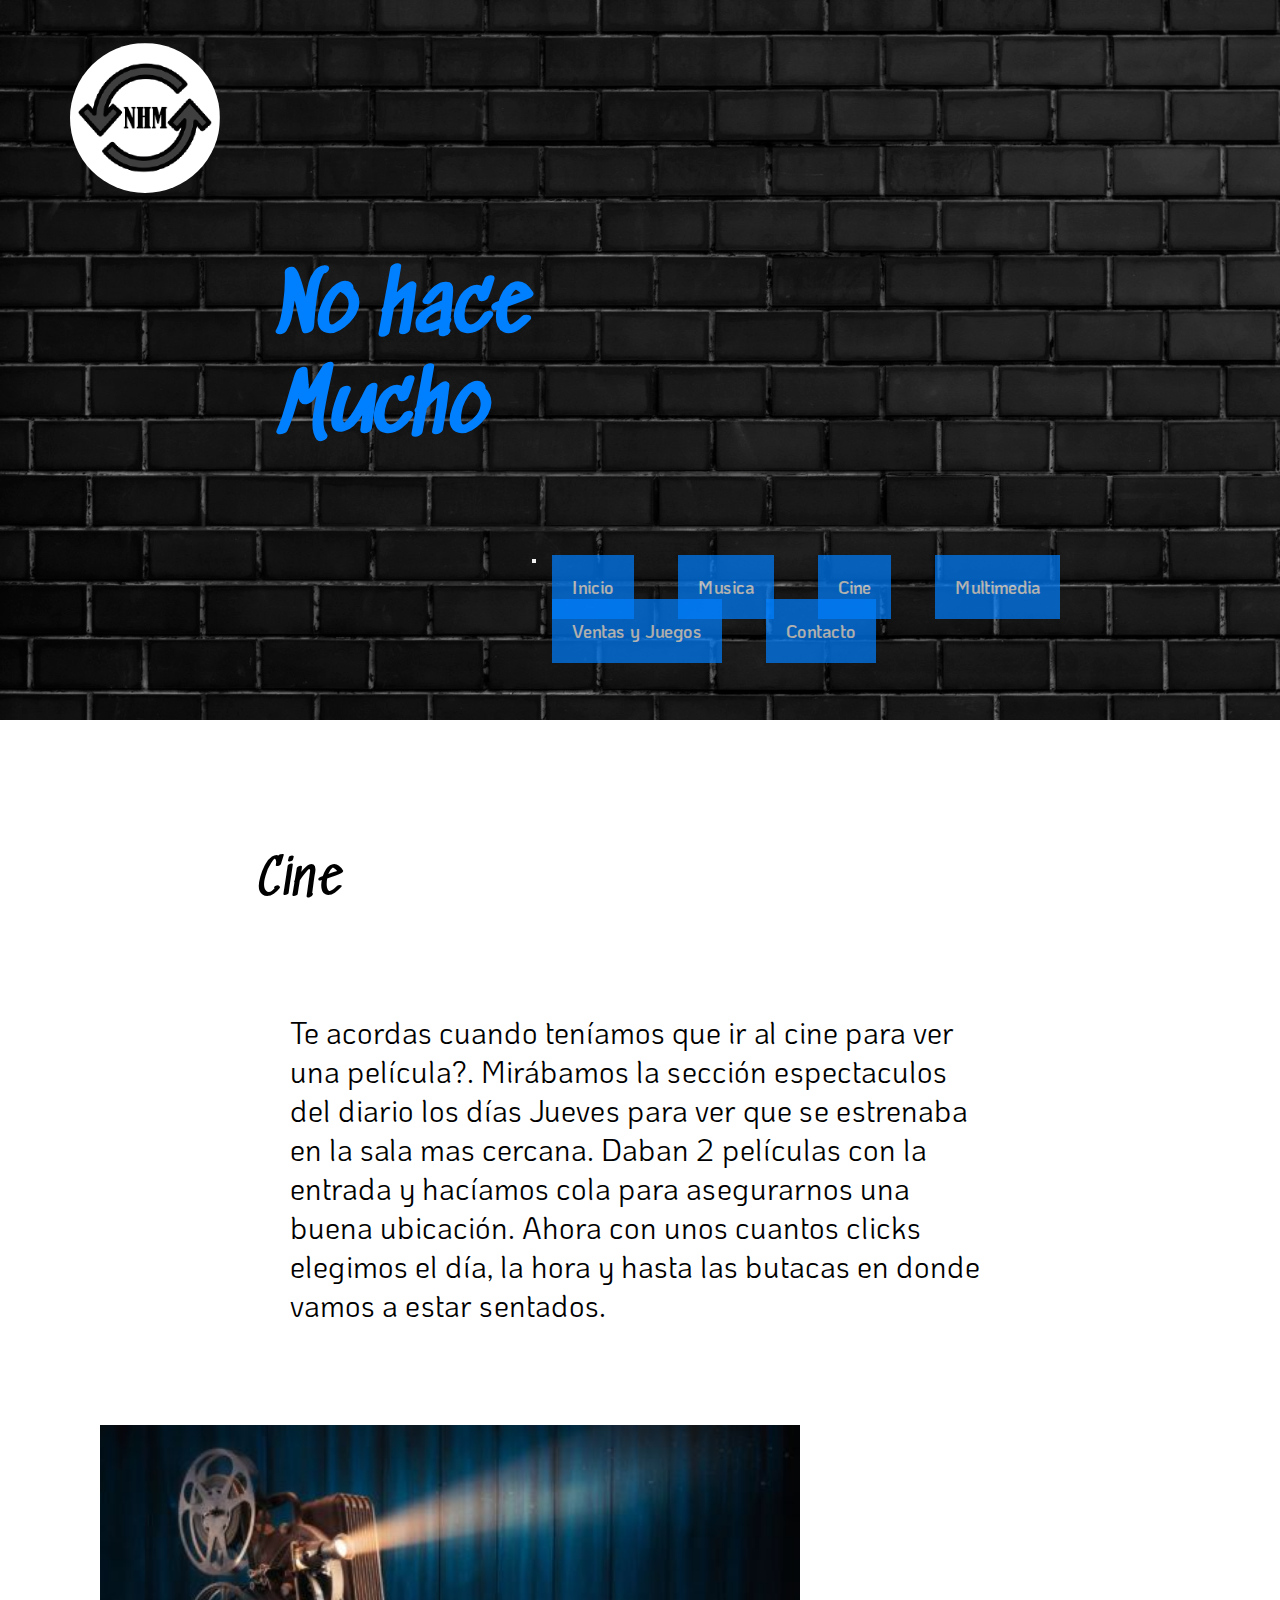
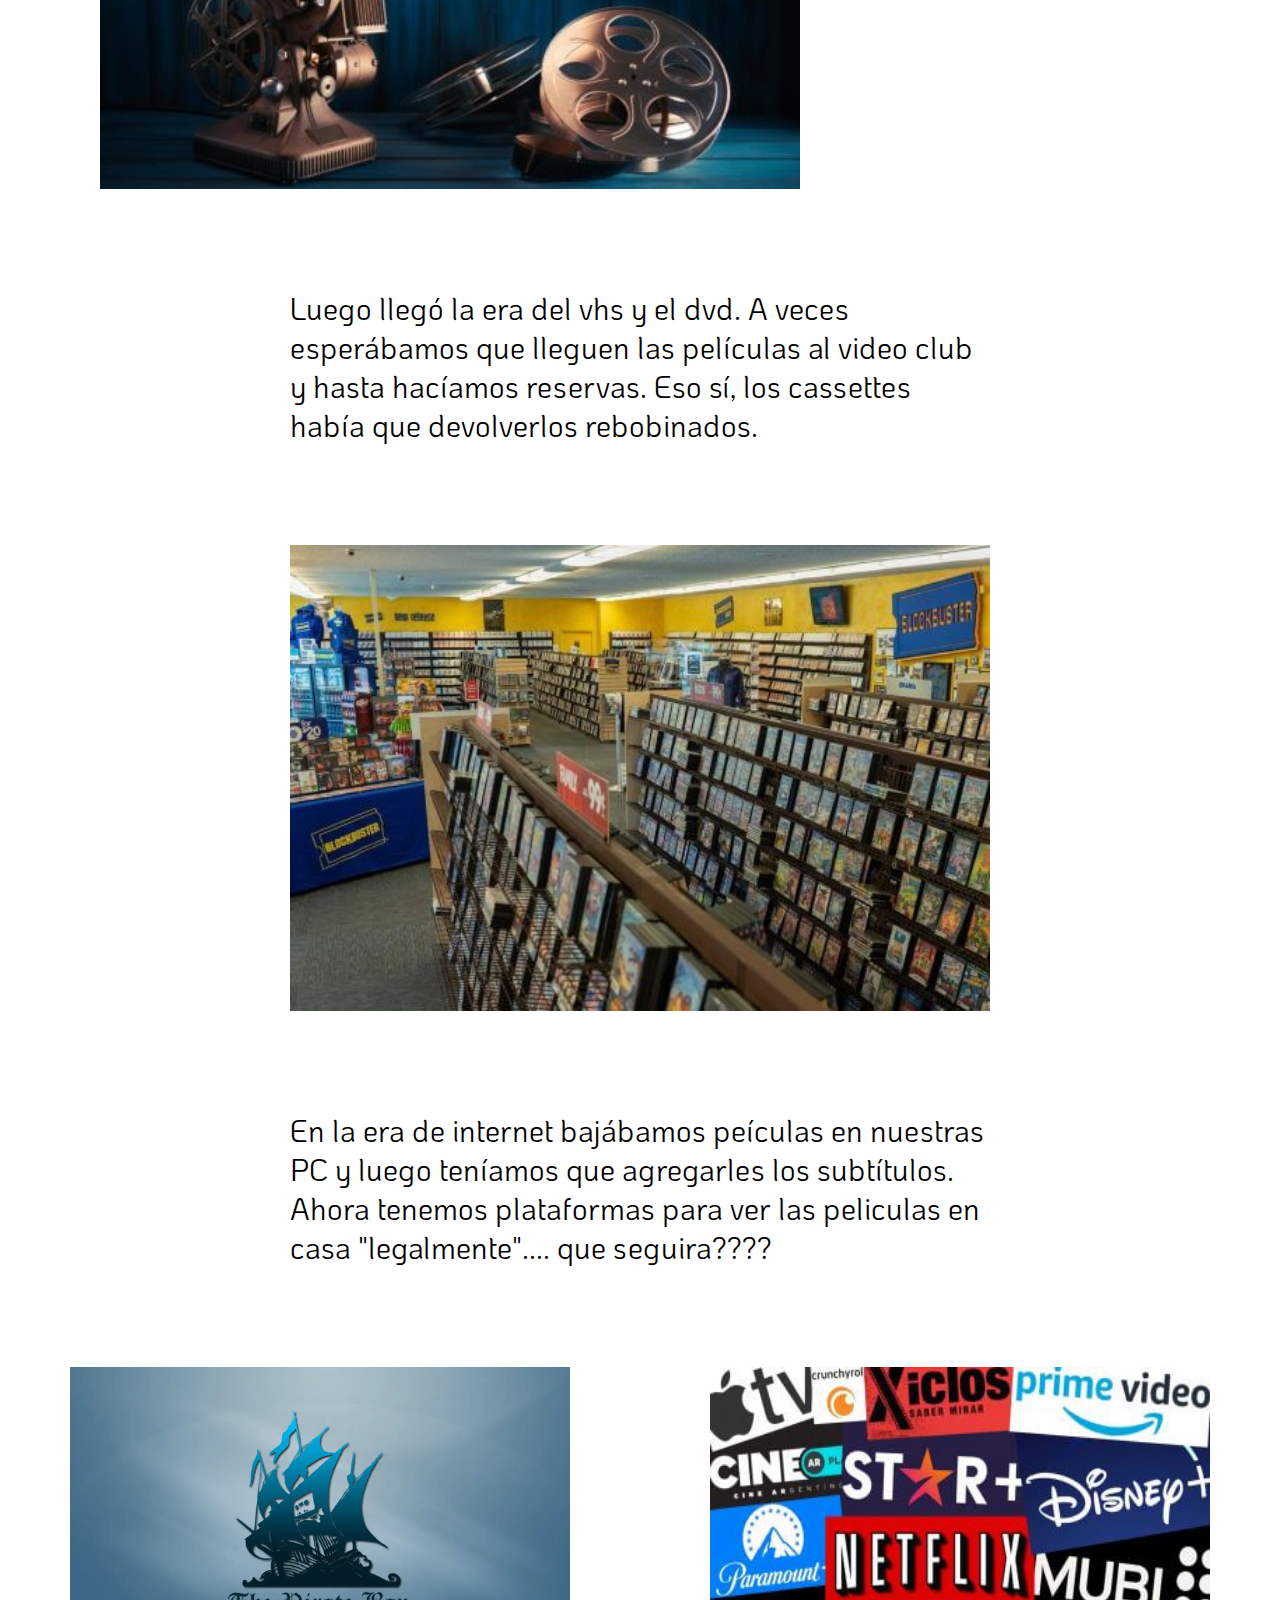
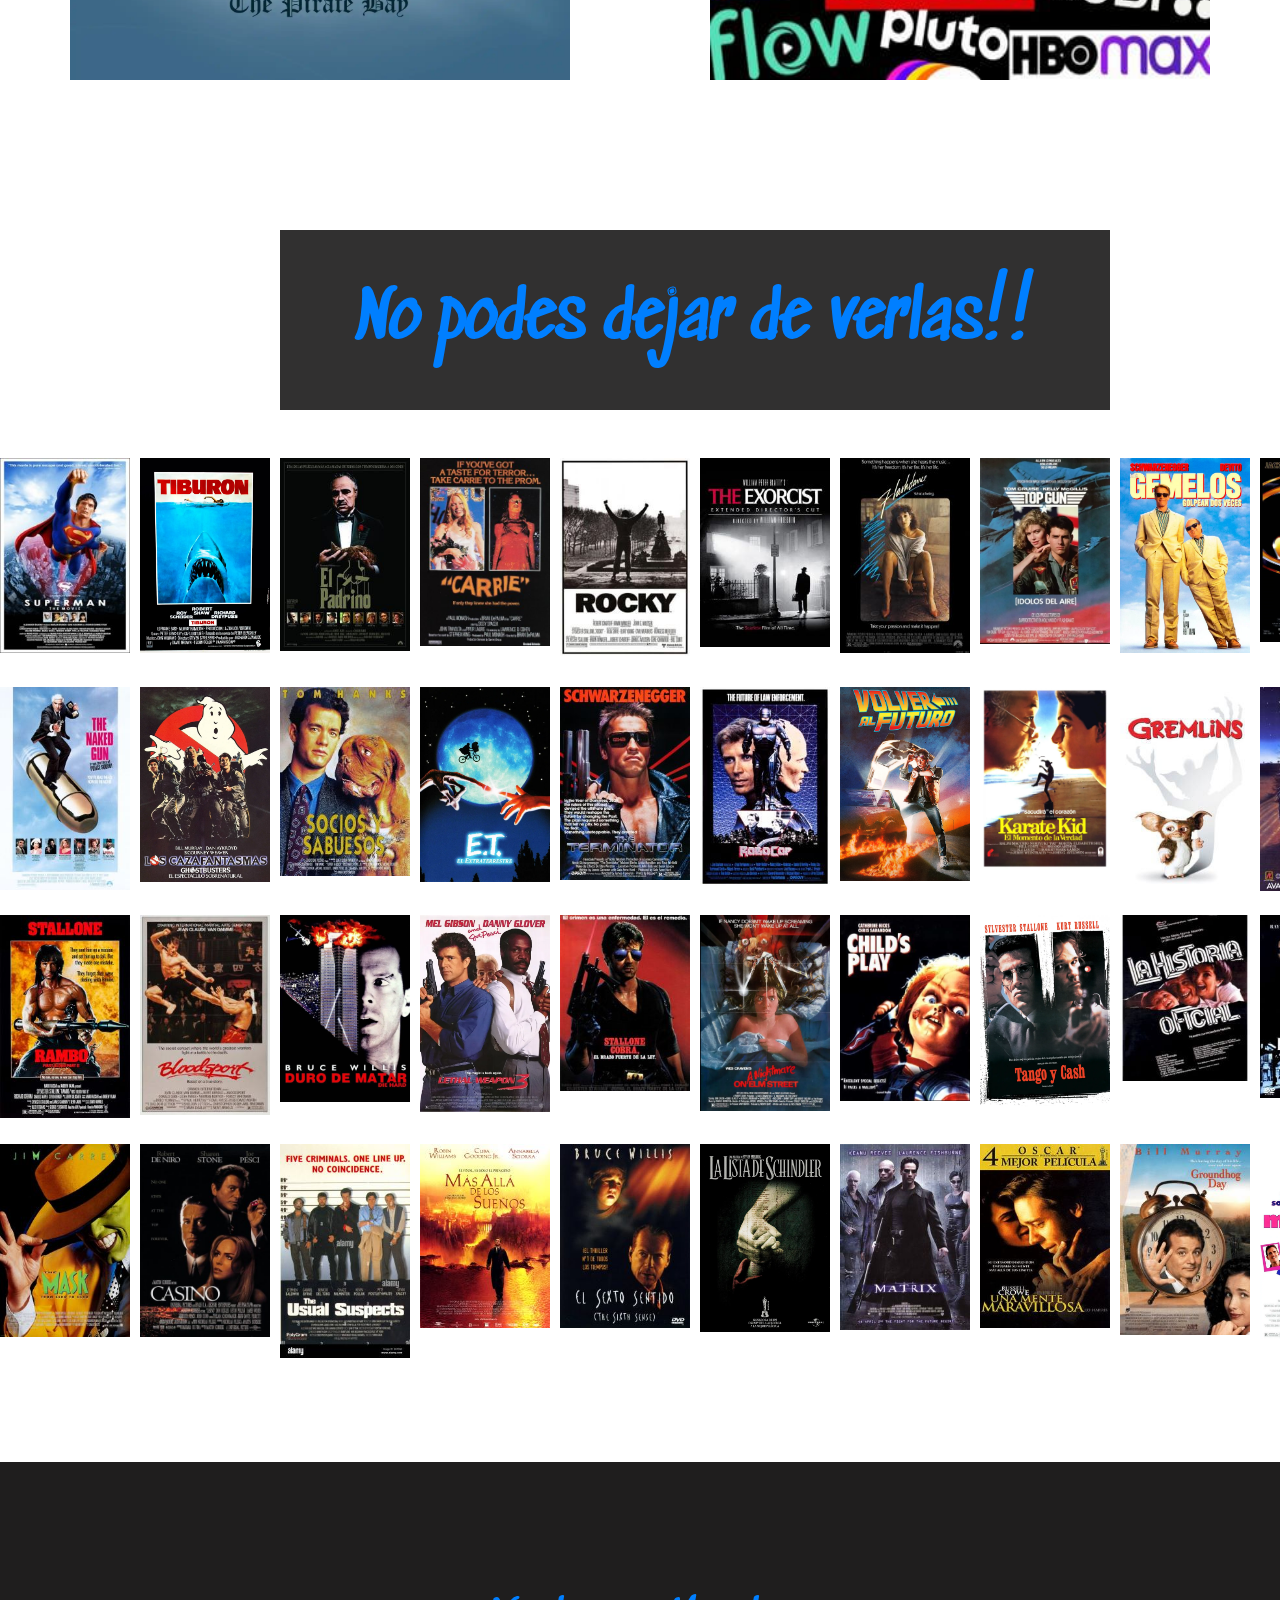
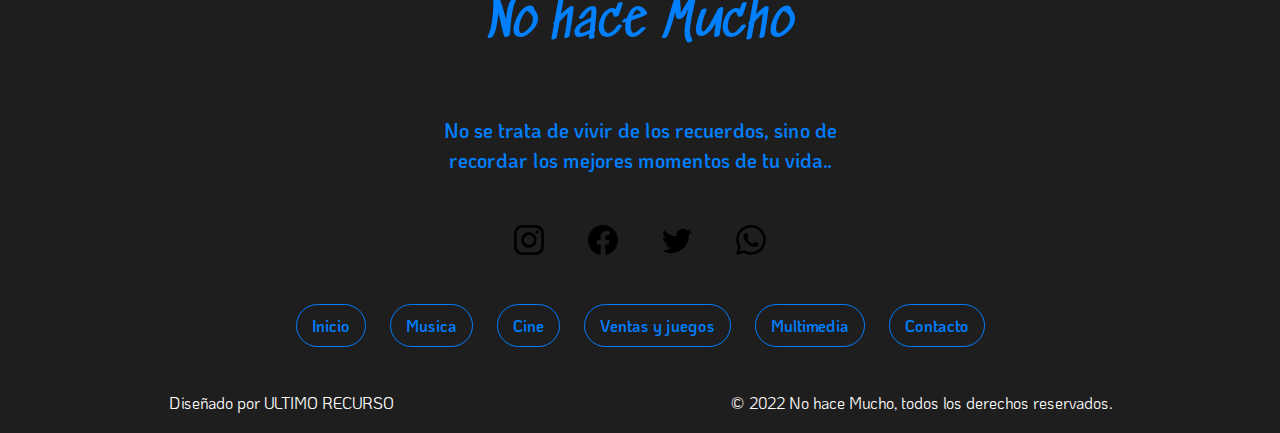
==== commit 22858c96: "dom" ====
--- a/pagina/cine.html
+++ b/pagina/cine.html
@@ -40,10 +40,10 @@
                     <a href="../pagina/cine.html">Cine</a>
                   </li>
                   <li class="nav-item">
-                    <a href="../pagina/tecnologia.html">Tecnología</a>
-                  </li>
-                  <li class="nav-item">
                     <a href="../pagina/multimedia.html">Multimedia</a>
+                  </li>
+                  <li class="nav-item">
+                    <a href="../pagina/ventasYJuegos.html">Ventas y Juegos</a>
                   </li>
                   <li class="nav-item">
                     <a href="../pagina/contacto.html">Contacto</a>
@@ -238,7 +238,7 @@
                 <a href="../index.html"><li>Inicio</li></a>
                 <a href="../pagina/musica.html"><li>Musica</li></a>
                 <a href="../pagina/cine.html"><li>Cine</li></a>
-                <a href="../pagina/tecnologia.html"><li>Tecnología</li></a>
+                <a href="../pagina/ventasYJuegos.html"><li>Ventas y juegos</li></a>
                 <a href="../pagina/multimedia.html"><li>Multimedia</li></a>
                 <a href="../pagina/contacto.html"><li>Contacto</li></a>
               </ul>
--- a/css/estilos.css
+++ b/css/estilos.css
@@ -287,8 +287,8 @@
 
 #sec_dos h4:hover {
     font-family: 'Sedgwick Ave', cursive;
-    color: #0034c4;
-    background-color: #96abc2;
+    color: #007fff;
+    background-color: #1f1e1e;
     transition: 0.5s ease-in;
     width: 200px;
     border-radius: 10px;
@@ -621,93 +621,60 @@
 
 
 
-/**********-- TECNOLOGIA  --****************/
+/**********-- VENTA Y JUEGOS  --****************/
 /******************************************/
 
-
-
-#dos_tecno {
-    background-color: #96abc2;
-    margin-top: 100px;
-}
-
-#dos_tecno h4 {
-    text-align: center;
+.carrito {
+    display: flex;
+    flex-direction: column;
+    align-items: center;
+}
+
+#contenedorCd {
+    display: flex;
+    flex-direction: row;
+    flex-wrap: wrap;
+}
+
+.ventaCd {
     padding: 50px;
-    font-family: 'Sedgwick Ave', cursive;
-    font-size: 3rem;
-}
-
-#dos_tecno .container .telef {
+}
+
+.card h5 {
+    color: #f4f4f2;
+}
+
+.card p {
+    color: #009fff;
+}
+.ventanita {
     display: flex;
     flex-direction: row;
-    justify-content: space-between;
-    padding: 50px;
-    background-color: #96abc2;
-}
-
-#dos_tecno .container .telef img {
-    width: 300px;
+    width: auto;
+    height: auto;
+    border: 10px solid black;
+}
+
+.ventanita img {
+    width: 25%;
+}
+
+.card .ventanita {
+    width: 200px;
     height: 200px;
-    border: 2px solid #1f1e1e;
-}
-
- #dos_tecno .container .telef p {
-    padding: 20px;
+    margin-bottom: 50px;
+}
+
+.btnEliminar {
+    background-color: #47a15b;
+    width: 220px;
+    height: 50px;
+    border: 2px solid white;
+    font-family: 'KoHo', sans-serif;
     font-weight: bold;
 }
-
-#tres_tecno h6 {
-    font-size: 2.5rem;
-    padding: 80px;
-    font-family: 'Sedgwick Ave', cursive;
-}
-
-#tres_tecno iframe {
-    border: 15px solid #2d5e41;
-}
-
-#tres_tecno p {
-    background-color: #313030;
-    color: white;
-    padding: 45px;
-}
-
-#cuatro_tecno {
-    background-color: #96abc2;
-    margin: 50px 0 50px 0;
-}
-
-#cuatro_tecno h4 {
-    text-align: center;
-    padding: 50px;
-    font-family: 'Sedgwick Ave', cursive;
-    font-size: 3rem;
-}
-
-#cuatro_tecno img {
-    padding: 20px;
-}
-
-#cuatro_tecno p {
-    padding: 40px;
-    color: black;
-    font-weight: bold;
-}
-
-#cuatro_tecno .juegos {
-    display: flex;
-    flex-direction: column;
-    margin-top: 50px;
-}
-
-#cuatro_tecno .juegos img {
-    width: 300px;
-}
-
-#cinco_tecno {
-    margin-bottom: 50px;
-}
+    
+  
 
 
 /**********--  MULTIMEDIA  --**********/
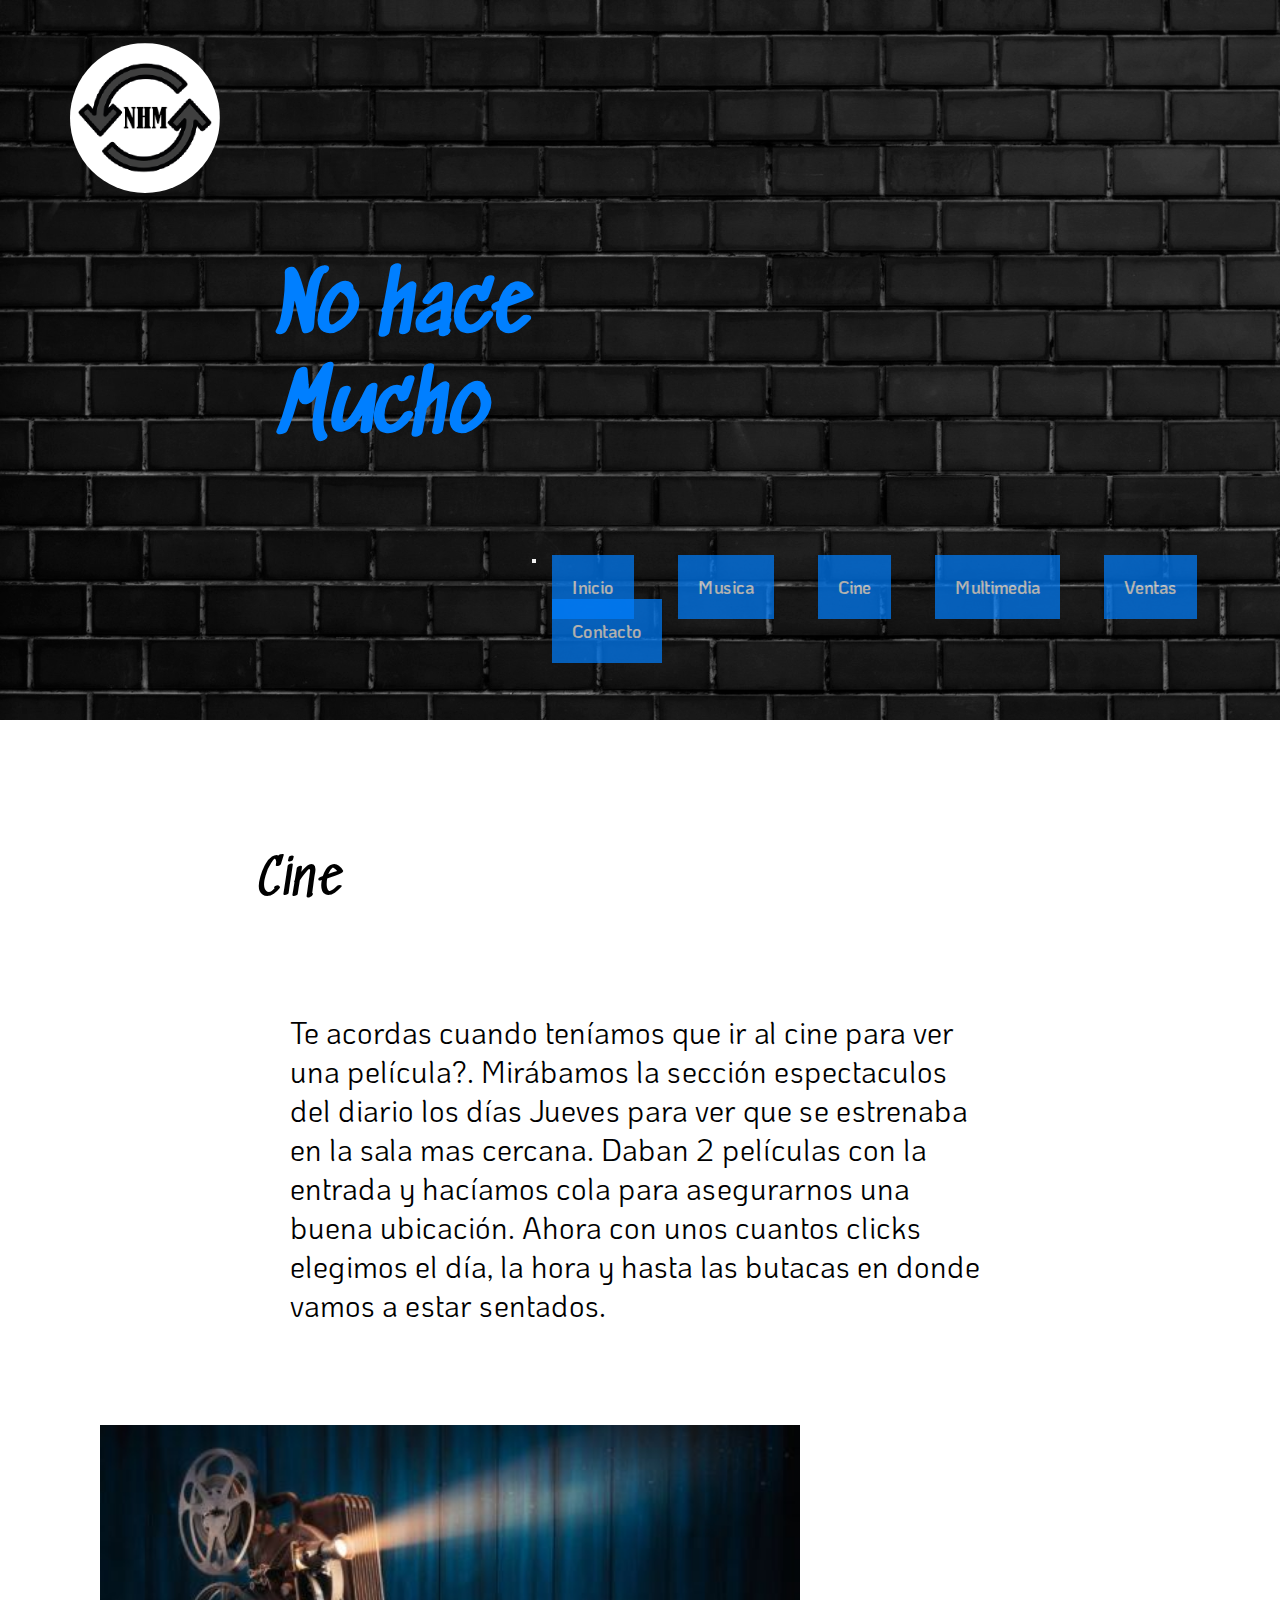
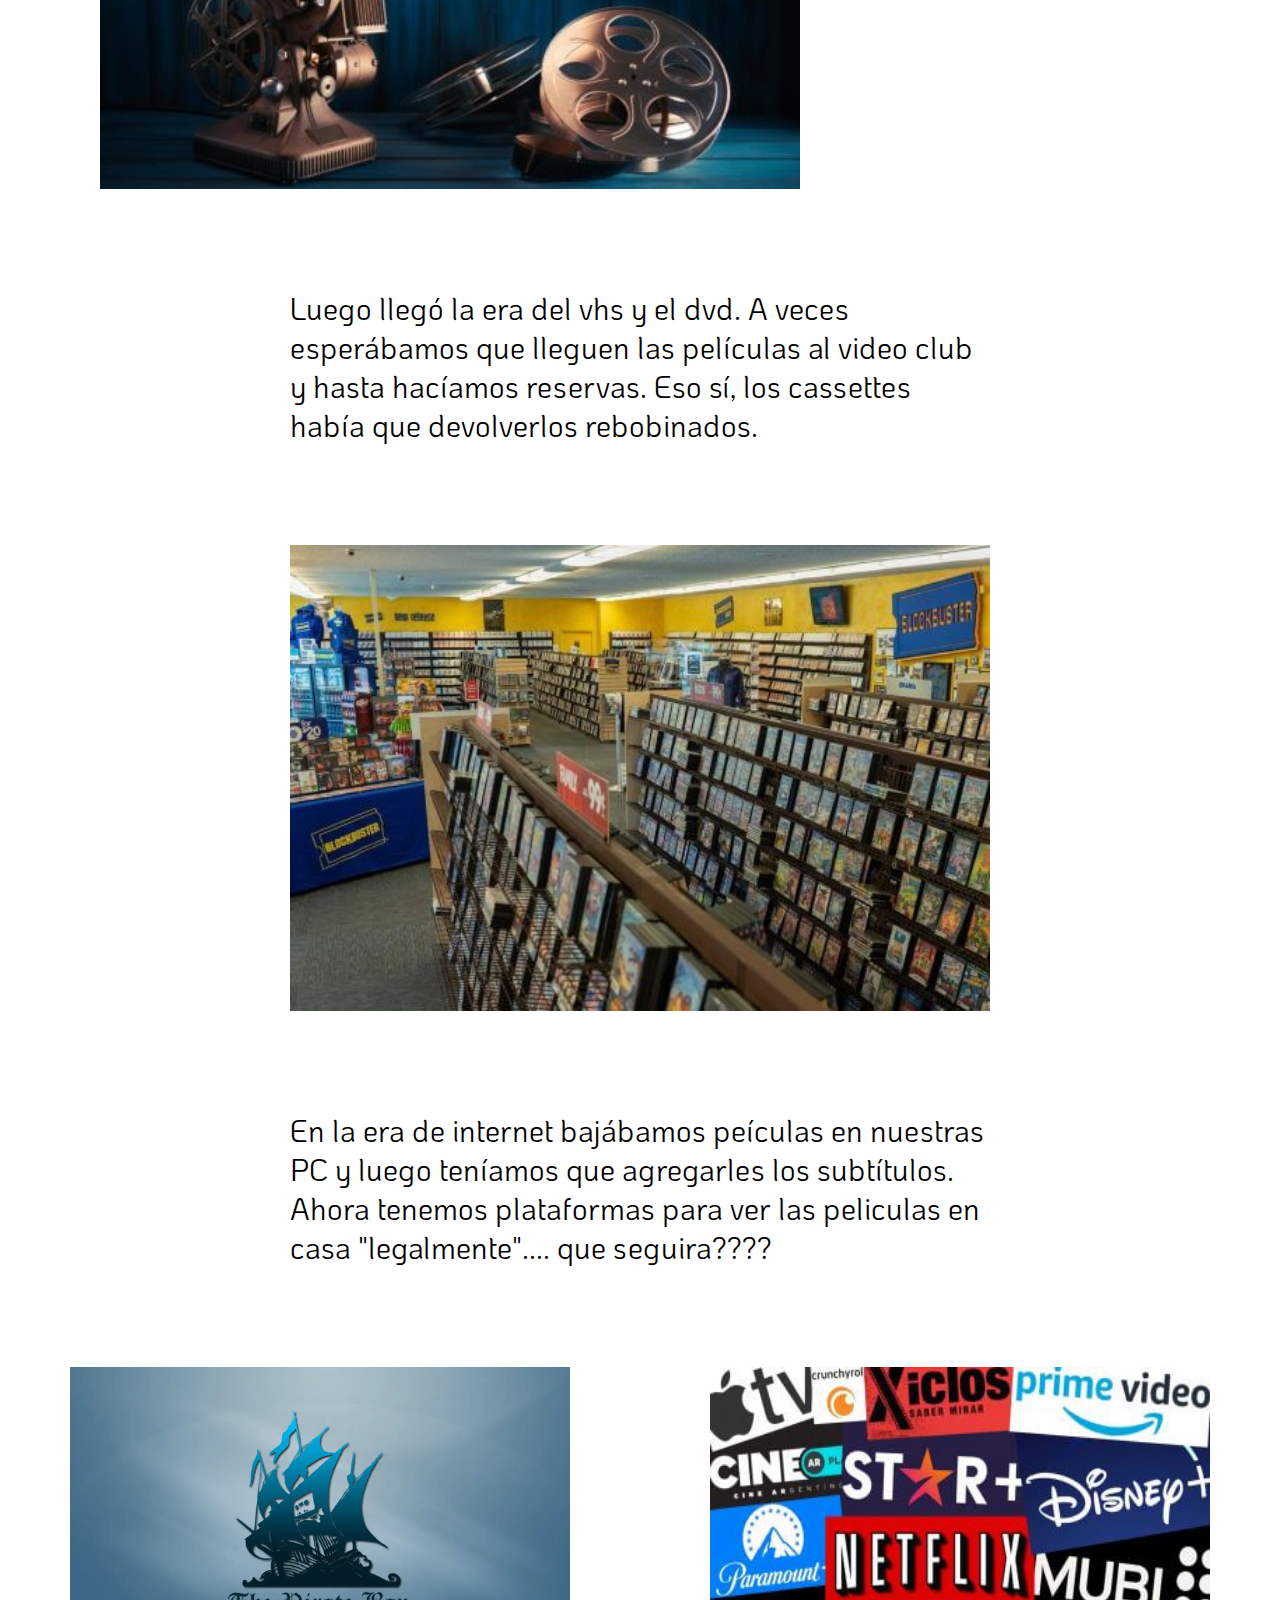
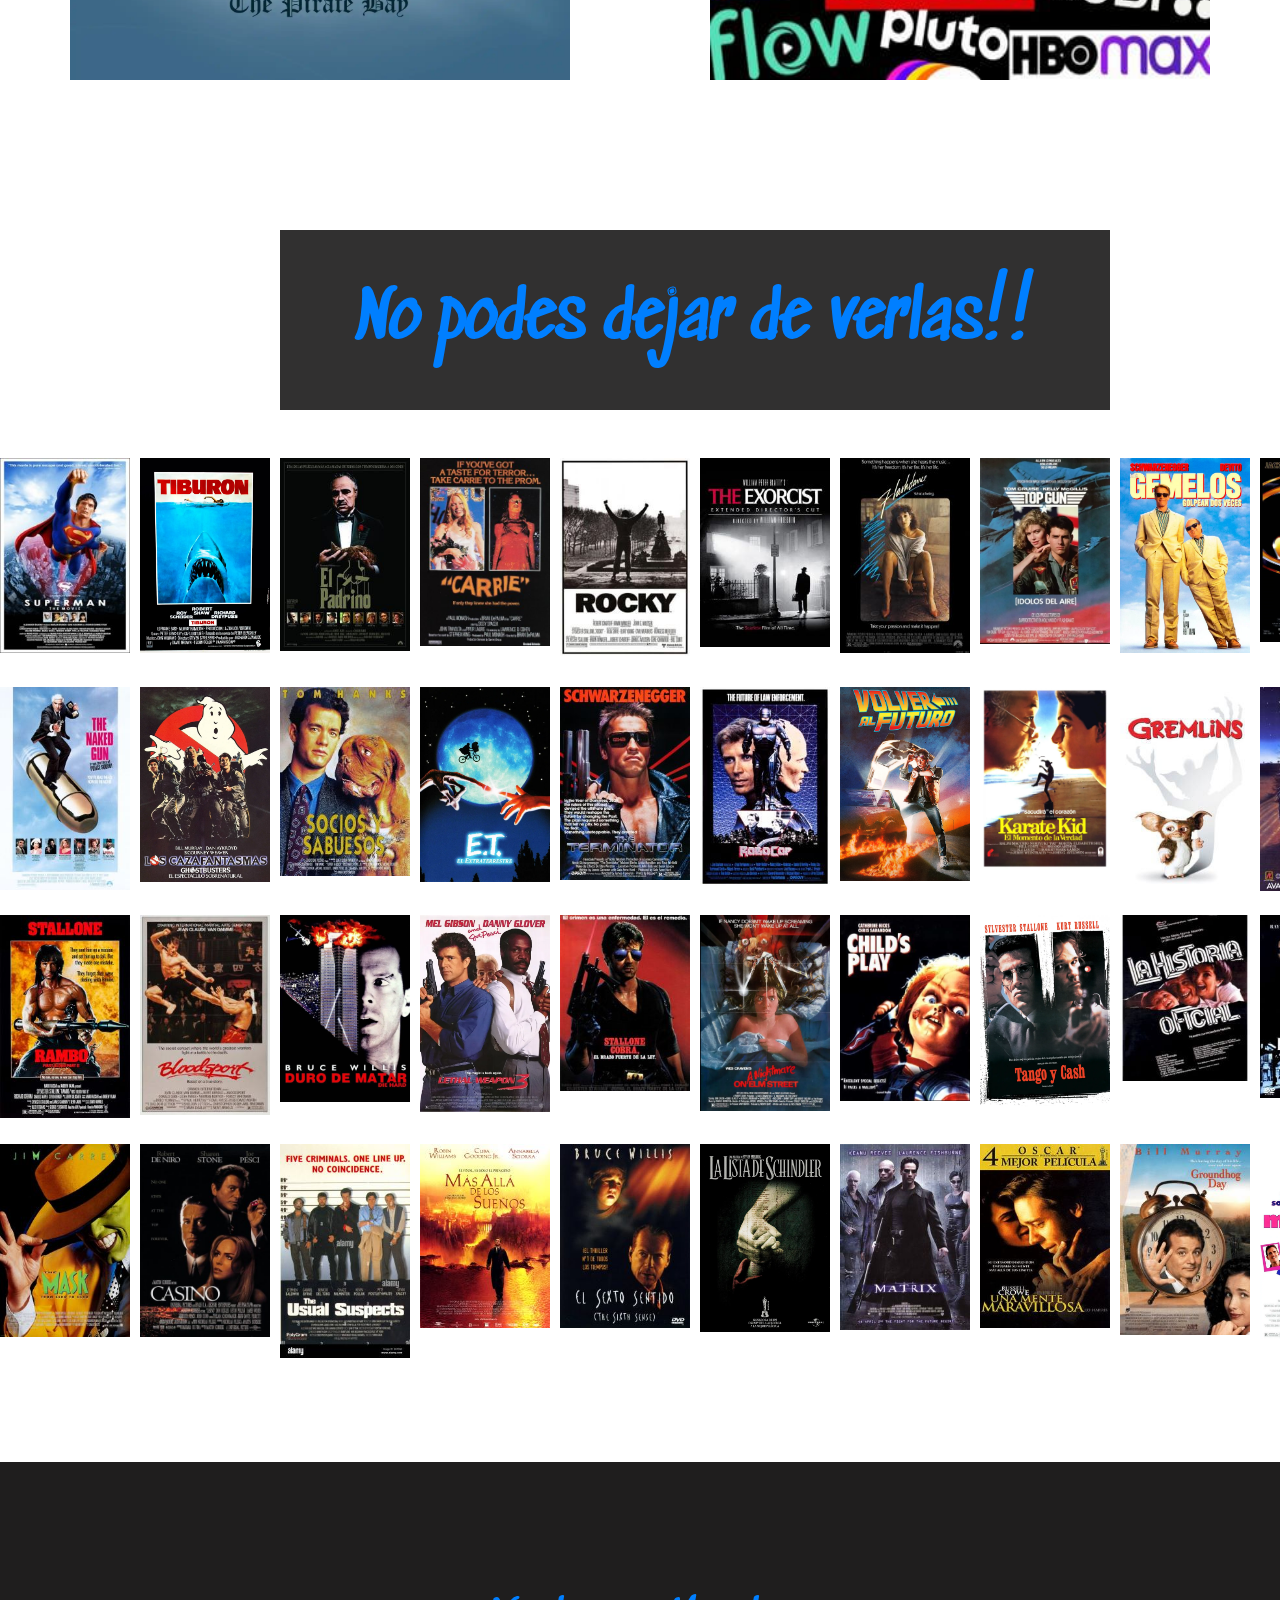
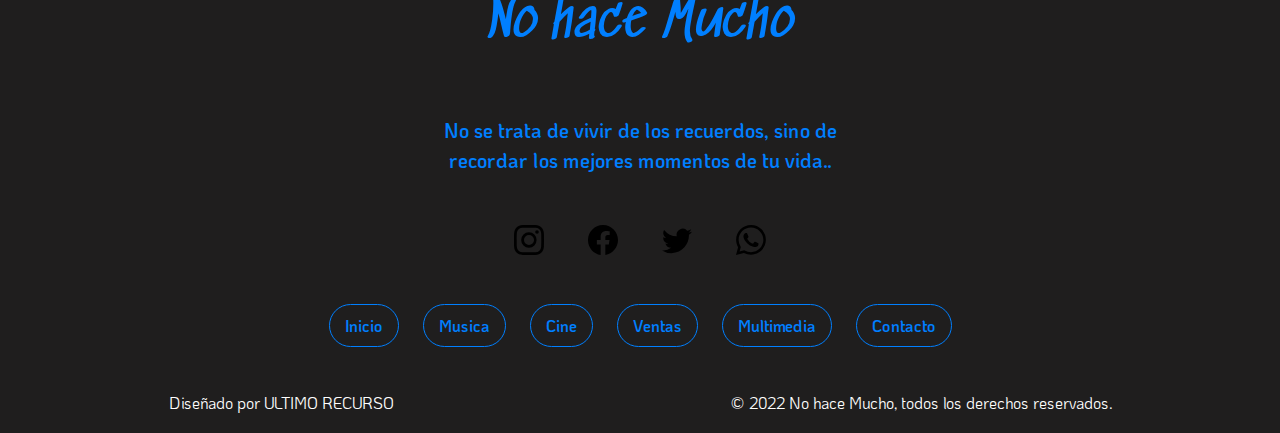
==== commit b6c951aa: "cambios" ====
--- a/pagina/cine.html
+++ b/pagina/cine.html
@@ -43,7 +43,7 @@
                     <a href="../pagina/multimedia.html">Multimedia</a>
                   </li>
                   <li class="nav-item">
-                    <a href="../pagina/ventasYJuegos.html">Ventas y Juegos</a>
+                    <a href="../pagina/ventas.html">Ventas</a>
                   </li>
                   <li class="nav-item">
                     <a href="../pagina/contacto.html">Contacto</a>
@@ -238,7 +238,7 @@
                 <a href="../index.html"><li>Inicio</li></a>
                 <a href="../pagina/musica.html"><li>Musica</li></a>
                 <a href="../pagina/cine.html"><li>Cine</li></a>
-                <a href="../pagina/ventasYJuegos.html"><li>Ventas y juegos</li></a>
+                <a href="../pagina/ventas.html"><li>Ventas</li></a>
                 <a href="../pagina/multimedia.html"><li>Multimedia</li></a>
                 <a href="../pagina/contacto.html"><li>Contacto</li></a>
               </ul>
